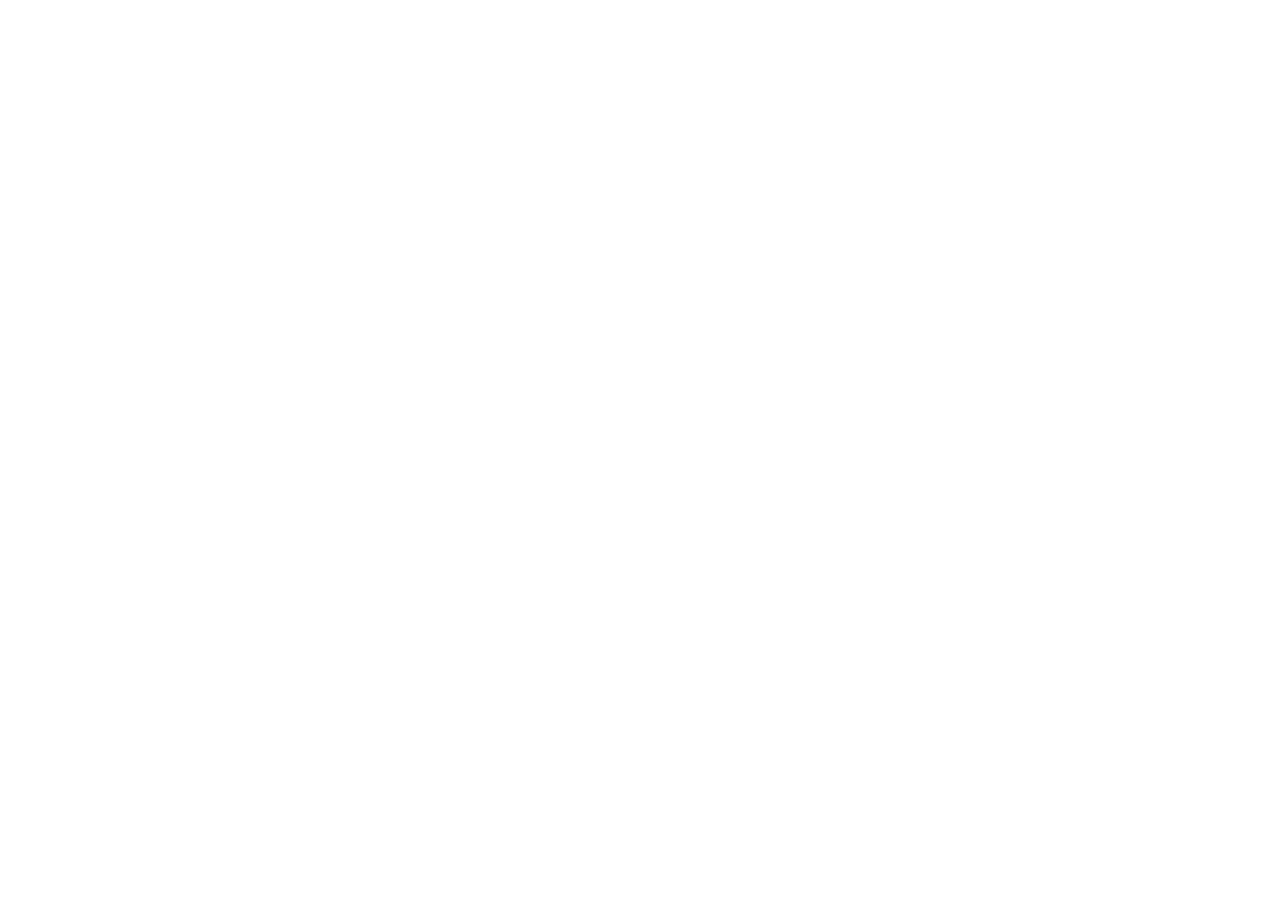
==== index.html @ af142e65 "first commit" ====
<!DOCTYPE html>
<html lang="en">
<head>
    <meta charset="UTF-8">
    <meta name="viewport" content="width=device-width, initial-scale=1.0">
    <title>This is my First Project</title>
</head>
<body>
    
</body>
</html>
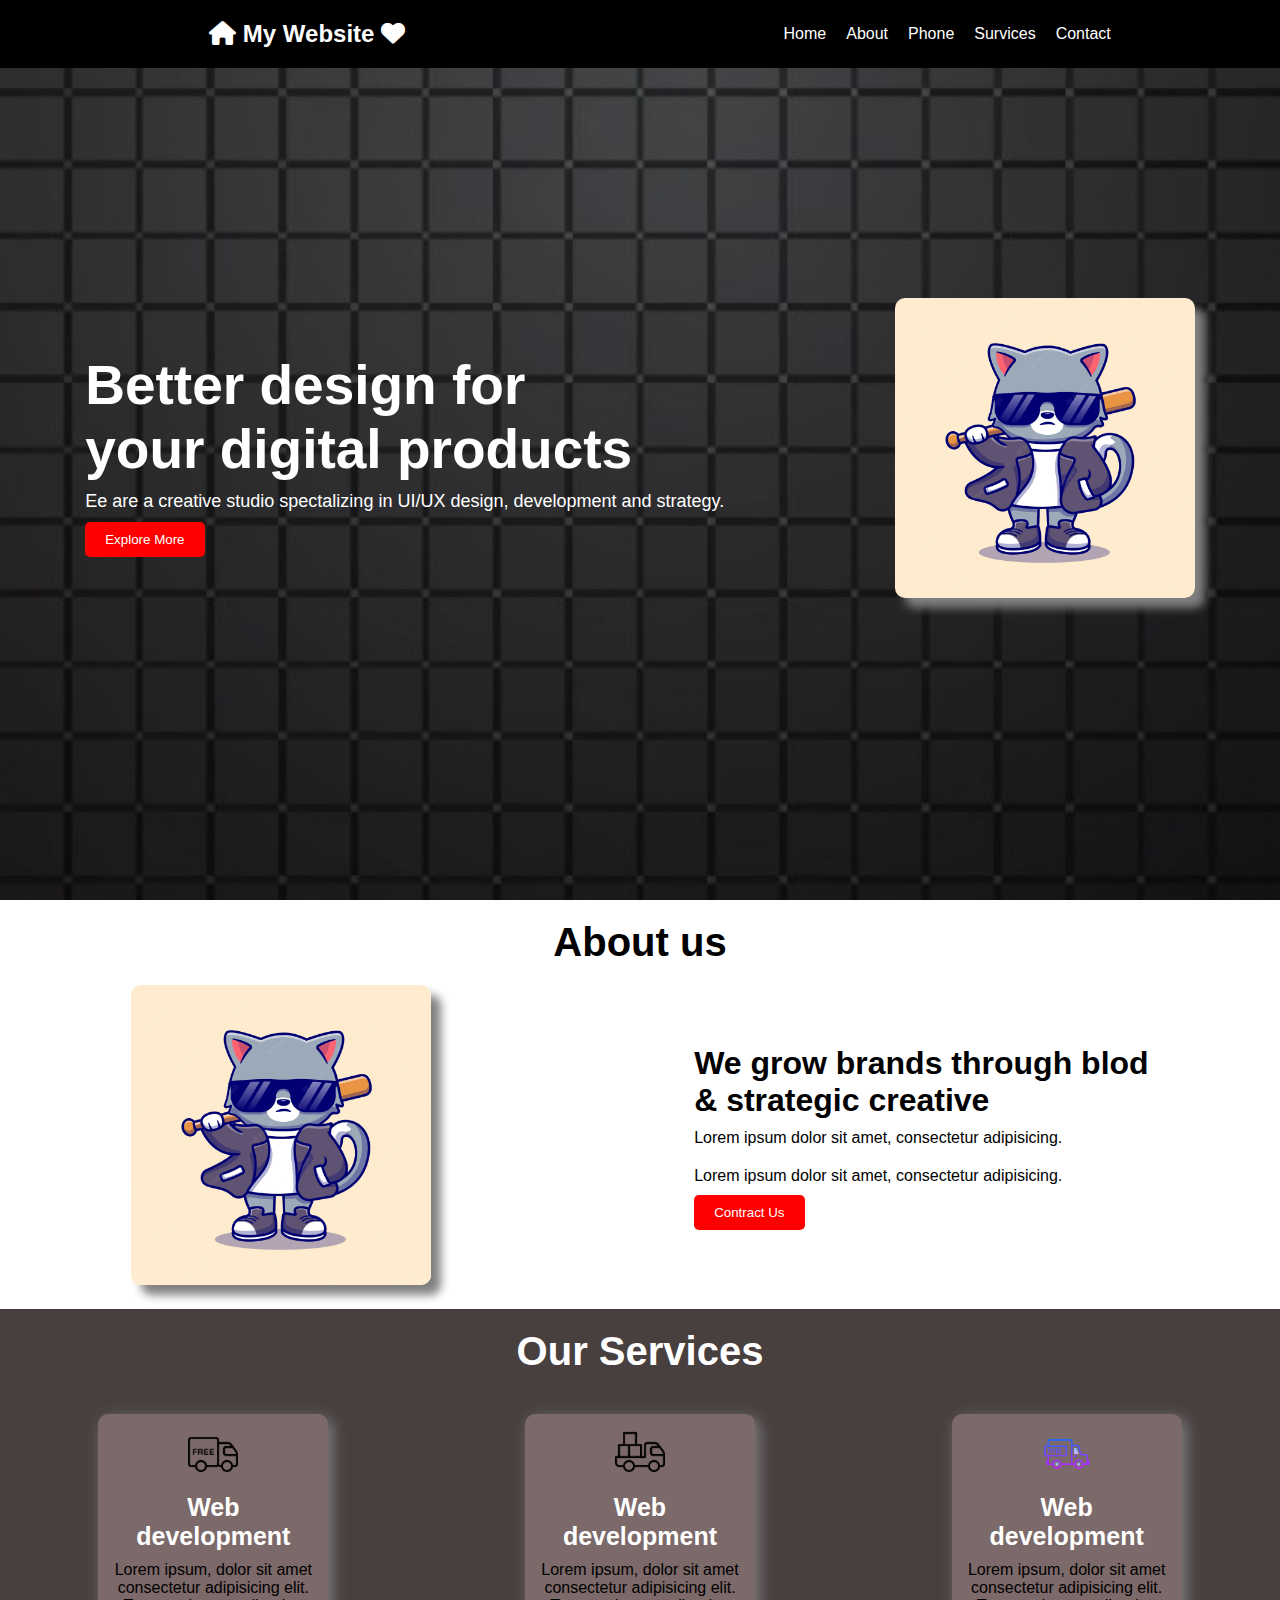
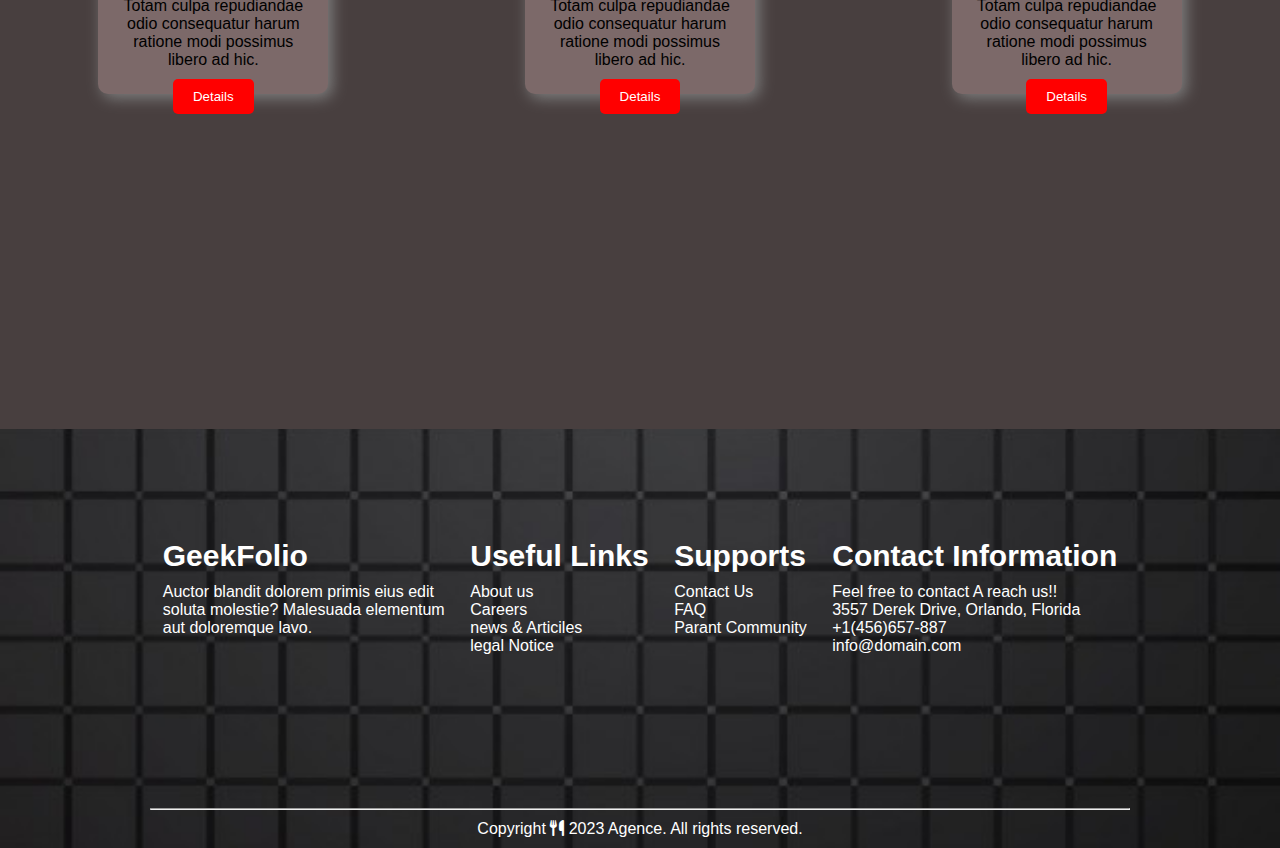
==== commit 691dcb2a: "this is a wonder project" ====
--- a/index.html
+++ b/index.html
@@ -4,8 +4,110 @@
     <meta charset="UTF-8">
     <meta name="viewport" content="width=device-width, initial-scale=1.0">
     <title>This is my First Project</title>
+    <link rel="stylesheet" href="https://cdnjs.cloudflare.com/ajax/libs/font-awesome/6.4.0/css/all.min.css" >
+    <link rel="stylesheet" href="css/style.css">
 </head>
 <body>
     
+<nav>
+    <div class="manu-container">
+        <div class="logo">
+       <h2 > <i class="fa-solid fa-house"></i> My Website <i class="fa-solid fa-heart"></i></h2>
+        </div>
+        <div class="manus">
+            <ul>
+                <li class="item">Home </li>
+                <li class="item">About  </li>
+                <li class="item">Phone </li>
+                <li class="item">Survices </li>
+                <li class="item">Contact </li>
+            </ul>
+        </div>
+    </div>
+</nav>
+<header>
+<section>
+    <div class="banar-container">
+        <div class="banar-test">
+       <h1>Better design for <br> your  digital products</h1>
+       <p>Ee are a creative studio spectalizing in UI/UX design, development and strategy.</p>
+       <button class="btn">Explore More</button>
+        </div>
+        <div class="banar-img">
+       <img class="banar-photo" src="img/ovi-img.jpg" alt="">
+        </div>
+    </div>
+</section>
+    </header>
+    <main>
+  <section>
+    <h1 class="About-title">About us</h1>
+    <div class="About-container">
+        <div class="About-img">
+            <img class="banar-photo" src="img/ovi-img.jpg" alt="">
+        </div>
+        <div class="About-text">
+            <h1>We grow brands through blod  <br>& strategic creative</h1>
+            <p>Lorem ipsum dolor sit amet, consectetur adipisicing.</p>
+            <p>Lorem ipsum dolor sit amet, consectetur adipisicing.</p>
+            <button class="btn">Contract Us</button>
+        </div>
+    </div>
+  </section>
+  <section class="survices-main-container">
+      <h1 class="About-title title">Our Services</h1>
+    <div class="survices-container">
+        <div class="box1">
+        <img class="icon" src="img/icon1.png" alt="">
+        <h2>Web development</h2>
+        <p>Lorem ipsum, dolor sit amet consectetur adipisicing elit. Totam culpa repudiandae odio consequatur harum ratione modi possimus libero ad hic.</p>
+        <button class="btn">Details</button>
+        </div>
+        <div class="box1">
+        <img class="icon" src="img/icon2.png" alt="">
+        <h2>Web development</h2>
+        <p>Lorem ipsum, dolor sit amet consectetur adipisicing elit. Totam culpa repudiandae odio consequatur harum ratione modi possimus libero ad hic.</p>
+        <button class="btn">Details</button>
+        </div>
+        <div class="box1">
+        <img class="icon" src="img/icon3.png" alt="">
+        <h2>Web development</h2>
+        <p>Lorem ipsum, dolor sit amet consectetur adipisicing elit. Totam culpa repudiandae odio consequatur harum ratione modi possimus libero ad hic.</p>
+        <button class="btn">Details</button>
+        </div>
+    </div>
+  </section>
+    </main>
+    <footer class="footer-part">
+        <div class="description-container">
+            <div class="description">
+                <h1>GeekFolio</h1>
+                <p>Auctor blandit dolorem primis eius edit <br>soluta molestie? Malesuada elementum <br>aut doloremque lavo.</p>
+            </div>
+            <div class="description">
+                <h1>Useful Links</h1>
+                <li>About us</li>
+                <li>Careers</li>
+                <li>news & Articiles</li>
+                <li>legal Notice</li>
+            </div>
+            <div class="description">
+                <h1>Supports</h1>
+                <li>Contact Us </li>
+                <li>FAQ</li>
+                <li>Parant Community</li>
+            </div>
+            <div class="description">
+                <h1>Contact Information</h1>
+                <p>Feel free to contact A reach us!! <br>3557 Derek Drive, Orlando, Florida <br> +1(456)657-887 <br>info@domain.com</p>
+                
+            </div>
+        </div>
+        <div class="para">
+
+            <hr>
+            <p class="footer-para">Copyright <i class="fa-solid fa-utensils"></i> 2023 Agence. All rights reserved.</p>
+        </div>
+    </footer>
 </body>
 </html>--- a/css/style.css
+++ b/css/style.css
@@ -0,0 +1,151 @@
+*{
+    margin: 0;
+    padding: 0;
+    font-family: 'Franklin Gothic Medium', 'Arial Narrow', Arial, sans-serif;
+}
+.manu-container{
+    background-color: 
+    black;
+    color: white;
+    display: flex;
+    justify-content: space-around;
+    padding: 20px;
+    align-items: center;
+    position: fixed;
+    width: 100%;
+}
+.item{
+    list-style: none;
+}
+.manus ul{
+ display: flex;
+    gap: 20px;
+}
+.manus ul li:hover{
+    color: blue;
+    text-decoration: underline;
+    cursor: pointer;
+    font-size: 20px;
+}
+ /* bannar part  css*/
+ .banar-photo{
+    width: 300px;
+    box-shadow: 10px 10px 10px gray;
+    border-radius: 10px;
+    transition: all 0.5s ease-in-out ;
+ }
+ .banar-photo:hover{
+    transform: rotate(360deg);
+ }
+
+ .banar-container{
+    display: flex;
+    justify-content: space-around;
+    height: 100vh;
+    align-items: center;
+  background-image: url("../img/square_background.jpg");
+  color: white;
+  background-repeat: no-repeat;
+  background-size: cover;
+  background-position: center ;
+ }
+ .banar-test h1{
+    font-size: 55px;
+    margin: 10px 0px;
+ }
+ .banar-test p{
+    font-size: 18px;
+    margin-bottom: 10px;
+ }
+ .btn{
+    padding: 10px 20px;
+    color: white;
+    background-color: red;
+    border: none;
+    border-radius: 5px;
+    transition: all 0.5s ease-in-out ;
+ }
+ .btn:hover{
+    transform: rotate(360deg);
+ }
+ /* About part  */
+ .About-container{
+    display: flex;
+    justify-content: space-around;
+    align-items: center;
+ }
+ .About-title{
+    text-align: center;
+    padding: 20px;
+    font-size: 40px;
+ }
+ .About-text p{
+    padding: 10px 0px;
+ }
+ /* Survices part  */
+ .box1{
+    width: 200px;
+    height: 250px;
+    box-shadow:4px 4px 15px gray;
+    text-align: center;
+    padding: 15px;
+    background-color: rgb(124, 105, 105);
+    border-radius: 10px;
+ }
+ .icon{
+    width: 50px;
+ }
+ .title{
+    color: white;
+ }
+ .box1 h2{
+    font-size: 25px;
+    padding: 10px 0px;
+    color: white;
+ }
+ .box1 p{
+    padding-bottom: 10px;
+ }
+ .survices-container{
+    display: flex;
+    justify-content: space-around;
+    margin-top: 20px;
+ }
+ .survices-main-container{
+    background-color: rgb(72, 63, 63);
+    background-position: center ;
+    background-repeat: no-repeat;
+    background-size: cover;
+    height: 80vh;
+    margin-top: 20px;
+ }
+ /* last part  */
+ .description-container{
+    display: flex;
+    justify-content: space-around;
+ }
+ .description h1{
+   padding: 10px 0px;
+   font-size: 30px;
+ }
+ .description li{
+    list-style: none;
+ }
+.footer-part{
+   background-image: url(../img/square_background.jpg);
+   background-repeat: no-repeat;
+   background-size: cover;
+   background-position:center;
+   color: white;
+   opacity: 10px;
+    padding: 0px 150px;
+    padding-top: 100px;
+
+}
+.para{
+    text-align: center;
+    padding-top: 153px;
+}
+.footer-para{
+    padding: 10px 0px;
+}